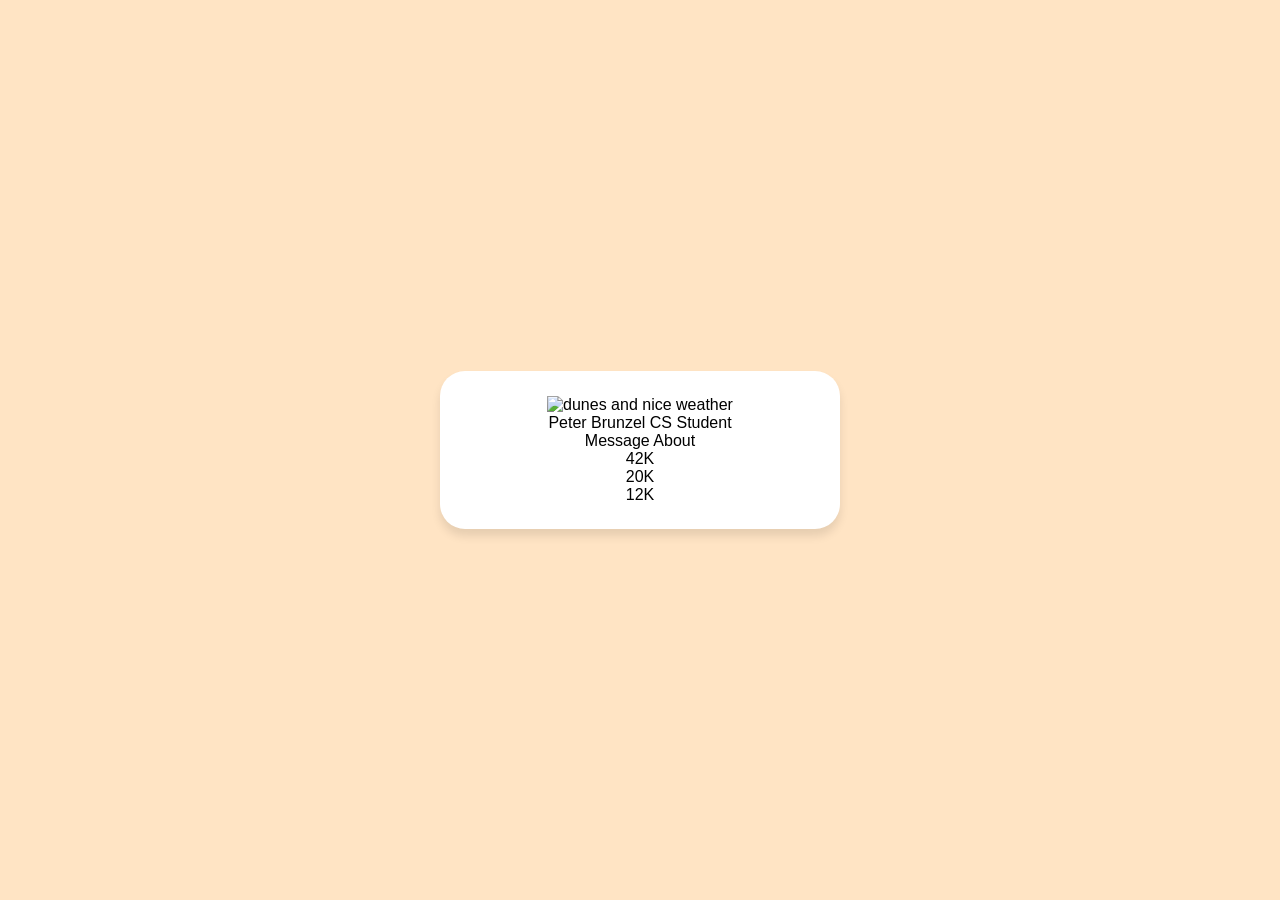
==== Profile card/index.html @ 6833134a "html set up" ====
<!DOCTYPE html>
<html lang="en">

<head>
    <meta charset="UTF-8">
    <meta name="viewport" content="width=device-width, initial-scale=1.0">
    <link rel="stylesheet" href="style.css">
    <!-- boxicon link -->
    <link href='https://unpkg.com/boxicons@2.1.4/css/boxicons.min.css' rel='stylesheet'>

    <title>Profile card</title>
</head>

<body>
    <div class="profile-card">
        <div class="image">
            <img src="" alt="dunes and nice weather" class="profile-img">
        </div>

        <div class="personal-data">
            <span class="name">Peter Brunzel</span>
            <span job="name">CS Student</span>
        </div>

        <!-- LinkedIn Button -->
        <div id="media-buttons">
            <a href="#" style="background: blue;" class="link">
                <i class="box-icon"></i>
            </a>
            <!-- Instagram -->
            <a href="#" style="background: pink;" class="link">
                <i class="box-icon"></i>
            </a>

            <!-- Facebook -->
            <a href="#" style="background: pink;" class="link">
                <i class="box-icon"></i>
            </a>

            <!-- Facebook -->
            <a href="#" style="background: #6793fa11;" class="link">
                <i class="box-icon"></i>
            </a>
        </div>

        <div class="buttons">
            <buttons class="button">Message</buttons>
            <buttons class="button">About</buttons>
        </div>

        <div class="analytics">
            <div class="data">
                <i class="likes"></i>
                <span class="number">42K</span>
            </div>

            <div class="data">
                <i class="messages"></i>
                <span class="number">20K</span>
            </div>

            <div class="data">
                <i class="shares"></i>
                <span class="number">12K</span>
            </div>
        </div>
    </div>

</body>

</html>
---- Profile card/style.css ----
* { 
    margin:0;
    padding: 0;
    box-sizing: border-box;;
    font-family: "Poppins", sans-serif;
    user-select: none;
}

body { 
    height: 100vh;
    display: flex;
    align-items: center;
    justify-content: center;
    background-color: bisque;
}

.profile-card { 
    display: flex;
    flex-direction: column;
    align-items: center;
    max-width: 400px;
    width: 100%;
    background: #fff;
    border-radius: 25px;
    padding: 25px;
    margin: 10px;
    box-shadow: 0 7px 10px rgba(0, 0, 0, .1);
}
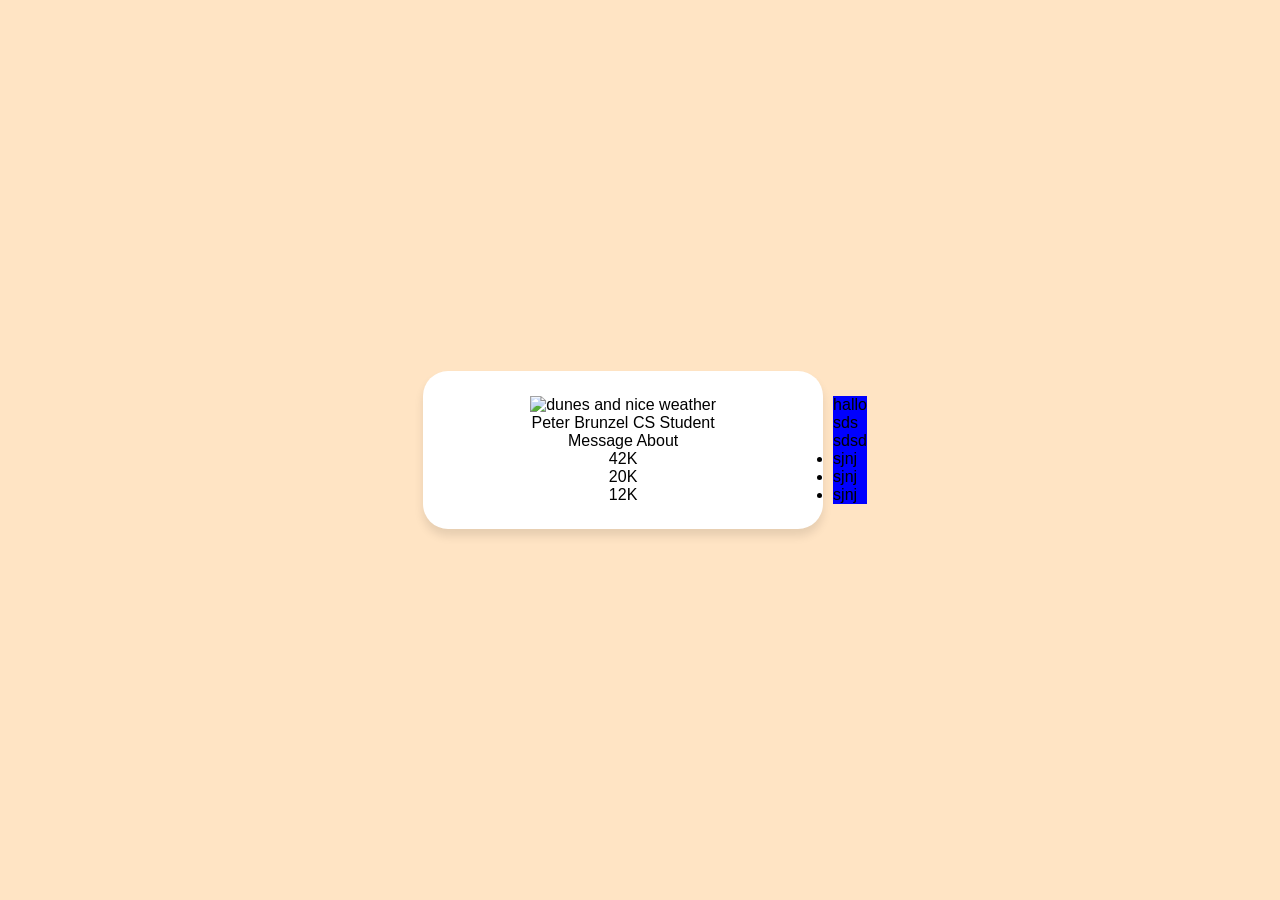
==== commit a7a29ea6: "practing core css skills" ====
--- a/Profile card/index.html
+++ b/Profile card/index.html
@@ -66,6 +66,20 @@
         </div>
     </div>
 
+    <div class="example">
+        <p></p>
+        <p>hallo</p>
+        <p>sds</p>
+        <div><p>
+sdsd
+        </p></div>
+        <ul>
+            <li>sjnj</li>
+            <li>sjnj</li>
+            <li>sjnj</li>
+        </ul>
+    </div>
+
 </body>
 
 </html>
--- a/Profile card/style.css
+++ b/Profile card/style.css
@@ -28,4 +28,8 @@
 }
 
 
+.example {
+    background: blue;
+}
 
+
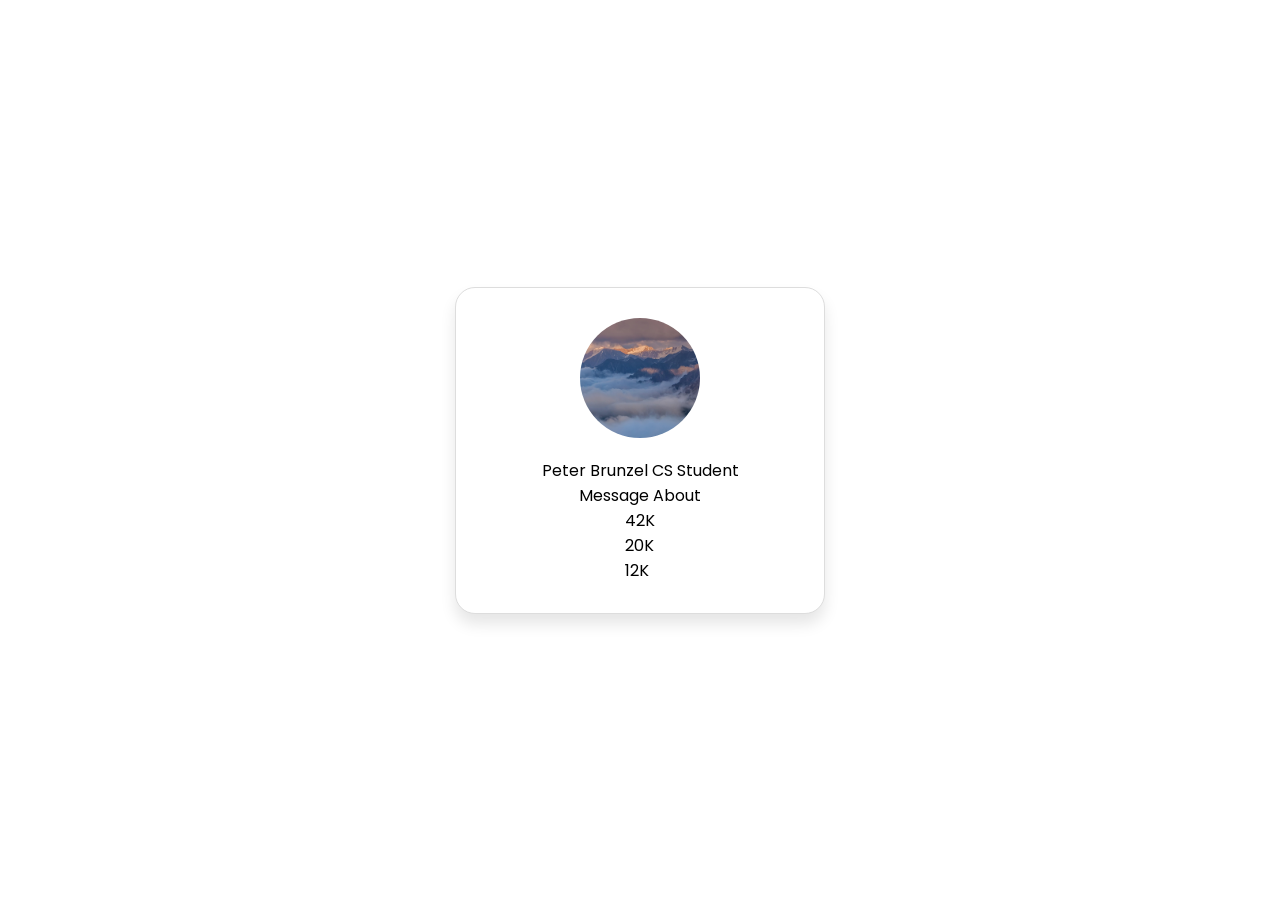
==== commit a2aa8699: "profile card practice" ====
--- a/Profile card/index.html
+++ b/Profile card/index.html
@@ -6,7 +6,7 @@
     <meta name="viewport" content="width=device-width, initial-scale=1.0">
     <link rel="stylesheet" href="style.css">
     <!-- boxicon link -->
-    <link href='https://unpkg.com/boxicons@2.1.4/css/boxicons.min.css' rel='stylesheet'>
+    <link href="style.css" rel='stylesheet'>
 
     <title>Profile card</title>
 </head>
@@ -14,7 +14,7 @@
 <body>
     <div class="profile-card">
         <div class="image">
-            <img src="" alt="dunes and nice weather" class="profile-img">
+            <img src="images/mystraysoul-caucasus-5299607_1920.jpg" alt="dunes and nice weather" class="profile-img">
         </div>
 
         <div class="personal-data">
@@ -66,20 +66,6 @@
         </div>
     </div>
 
-    <div class="example">
-        <p></p>
-        <p>hallo</p>
-        <p>sds</p>
-        <div><p>
-sdsd
-        </p></div>
-        <ul>
-            <li>sjnj</li>
-            <li>sjnj</li>
-            <li>sjnj</li>
-        </ul>
-    </div>
-
 </body>
 
 </html>
--- a/Profile card/style.css
+++ b/Profile card/style.css
@@ -1,3 +1,5 @@
+@import url('https://fonts.googleapis.com/css2?family=Poppins:wght@300;400;500;600&display=swap');
+
 * { 
     margin:0;
     padding: 0;
@@ -6,30 +8,38 @@
     user-select: none;
 }
 
-body { 
+body{
     height: 100vh;
     display: flex;
     align-items: center;
     justify-content: center;
-    background-color: bisque;
 }
 
-.profile-card { 
+.profile-card{
     display: flex;
     flex-direction: column;
     align-items: center;
-    max-width: 400px;
+    justify-content: center;
+    max-width: 370px;
     width: 100%;
+    border: 1px solid #ddd;
+    border-radius: 20px;
+    padding: 30px 20px;
+    box-shadow: 0 10px 15px rgba(0,0,0,0.1);
     background: #fff;
-    border-radius: 25px;
-    padding: 25px;
-    margin: 10px;
-    box-shadow: 0 7px 10px rgba(0, 0, 0, .1);
 }
 
-
-.example {
-    background: blue;
+.image{
+    width: 120px;
+    height: 120px;
+    border-radius: 50%;
+    overflow: hidden;
+    margin-bottom: 20px;
 }
 
+.profile-img{
+    width: 100%;
+    height: 100%;
+    object-fit: cover;
+}
 
--- a/Profile card/style.css
+++ b/Profile card/style.css
@@ -1,3 +1,5 @@
+@import url('https://fonts.googleapis.com/css2?family=Poppins:wght@300;400;500;600&display=swap');
+
 * { 
     margin:0;
     padding: 0;
@@ -6,30 +8,38 @@
     user-select: none;
 }
 
-body { 
+body{
     height: 100vh;
     display: flex;
     align-items: center;
     justify-content: center;
-    background-color: bisque;
 }
 
-.profile-card { 
+.profile-card{
     display: flex;
     flex-direction: column;
     align-items: center;
-    max-width: 400px;
+    justify-content: center;
+    max-width: 370px;
     width: 100%;
+    border: 1px solid #ddd;
+    border-radius: 20px;
+    padding: 30px 20px;
+    box-shadow: 0 10px 15px rgba(0,0,0,0.1);
     background: #fff;
-    border-radius: 25px;
-    padding: 25px;
-    margin: 10px;
-    box-shadow: 0 7px 10px rgba(0, 0, 0, .1);
 }
 
-
-.example {
-    background: blue;
+.image{
+    width: 120px;
+    height: 120px;
+    border-radius: 50%;
+    overflow: hidden;
+    margin-bottom: 20px;
 }
 
+.profile-img{
+    width: 100%;
+    height: 100%;
+    object-fit: cover;
+}
 
